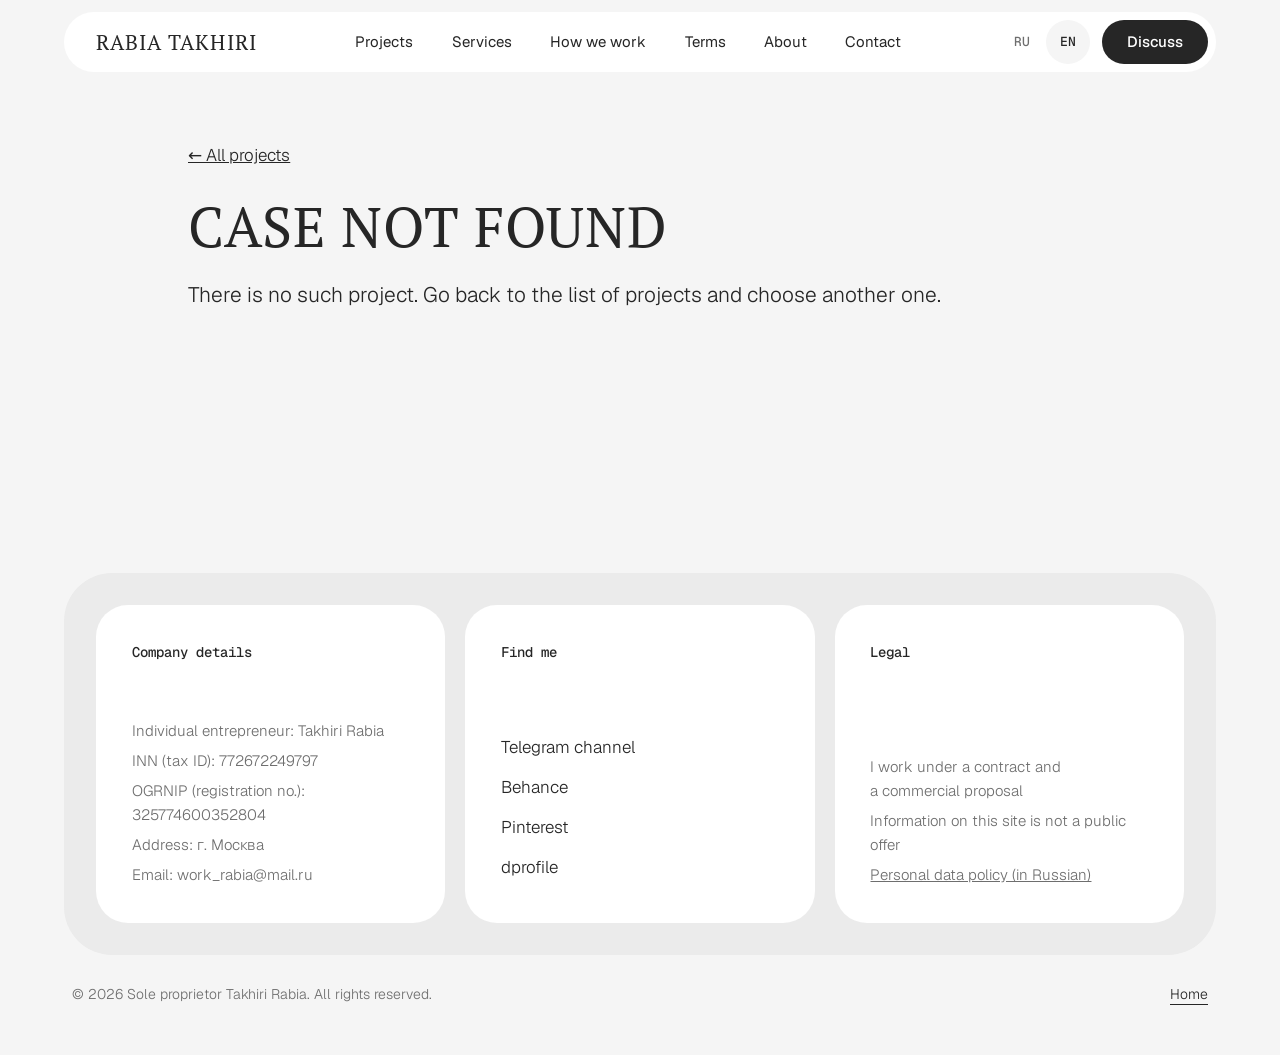
==== case.html @ e104e0b5 "сайт" ====
<!doctype html>
<html lang="ru">
<head>
<meta charset="utf-8">
<meta name="viewport" content="width=device-width, initial-scale=1">
<title>Кейс — Rabia Takhiri</title>
<meta name="description" content="">
<link rel="icon" href="favicon.svg" type="image/svg+xml">
<link rel="stylesheet" href="css/style.css">
</head>
<body>
<a class="skip" href="#main" data-i18n="skip">К содержимому</a>

<div class="header-wrap">
  <header class="site-header container">
    <a class="wordmark" href="index.html" data-i18n-attr="aria-label:nav.home" aria-label="Rabia Takhiri, в начало страницы">Rabia Takhiri</a>

    <nav class="nav" id="nav" data-i18n-attr="aria-label:nav.menu" aria-label="Меню">
      <a href="index.html#projects" data-i18n="nav.projects">Проекты</a>
      <a href="index.html#services" data-i18n="nav.services">Услуги</a>
      <a href="index.html#process" data-i18n="nav.process">Как мы работаем</a>
      <a href="index.html#terms" data-i18n="nav.terms">Условия</a>
      <a href="index.html#about" data-i18n="nav.about">Обо мне</a>
      <a href="index.html#contacts" data-i18n="nav.contacts">Контакты</a>
    </nav>

    <div class="header-actions">
      <div class="lang" role="group" data-i18n-attr="aria-label:nav.lang" aria-label="Язык сайта">
        <button type="button" data-lang="ru" aria-pressed="true">RU</button>
        <button type="button" data-lang="en" aria-pressed="false">EN</button>
      </div>
      <a class="btn btn--dark btn--sm header-write" data-link="telegram" data-i18n="nav.write" href="https://t.me/work_rabia">Обсудить</a>
      <button type="button" class="menu-btn" id="menu-btn" aria-expanded="false" aria-controls="nav" data-i18n="nav.menu">Меню</button>
    </div>
  </header>
</div>

<main class="case container" id="main">
  <a class="doc-back" href="index.html#projects" data-i18n="casePage.back">← Все проекты</a>
  <div class="case-head" id="case-head"></div>
  <div class="case-content" id="case-body"></div>
</main>

<footer class="footer container">
  <div class="footer-panel">
    <div class="footer-grid">
      <section class="fcard">
        <p class="flabel" data-i18n="footer.legalTitle"></p>
        <div class="fbody">
          <p class="footer-name" data-i18n="footer.name"></p>
          <p id="f-inn"></p>
          <p id="f-ogrnip"></p>
          <p id="f-address"></p>
          <p id="f-email"></p>
        </div>
      </section>
      <section class="fcard">
        <p class="flabel" data-i18n="footer.linksTitle"></p>
        <ul class="flinks">
          <li><a data-link="channel" data-i18n="contacts.channel" href="https://t.me/rabia_tathiri">Telegram-канал</a></li>
          <li><a data-link="behance" data-i18n="contacts.behance" href="https://www.behance.net/rabiatathiri">Behance</a></li>
          <li><a data-link="pinterest" data-i18n="contacts.pinterest" href="https://www.pinterest.com/rabia_tathiri/">Pinterest</a></li>
          <li><a data-link="dprofile" data-i18n="contacts.dprofile" href="https://dprofile.ru/rabiata">dprofile</a></li>
        </ul>
      </section>
      <section class="fcard">
        <p class="flabel" data-i18n="footer.workTitle"></p>
        <div class="fbody">
          <p data-i18n="footer.contract"></p>
          <p data-i18n="footer.offer"></p>
          <p><a href="privacy.html" data-i18n="footer.privacy">Политика обработки персональных данных</a></p>
        </div>
      </section>
    </div>
  </div>
  <div class="footer-bottom">
    <p data-i18n="footer.copy"></p>
    <a href="index.html" data-i18n="casePage.home">На главную</a>
  </div>
</footer>

<noscript><p class="noscript">Для работы сайта нужен JavaScript. Telegram: <a href="https://t.me/work_rabia">@work_rabia</a></p></noscript>

<script src="content/settings.js"></script>
<script src="content/texts.js"></script>
<script src="content/projects.js"></script>
<script src="content/kinni.js"></script>
<script src="js/transitions.js"></script>
<script src="js/main.js"></script>
</body>
</html>
---- css/style.css ----
/* Rabia — стили */

/* ---------- шрифты (лежат в папке fonts, ничего внешнего не грузится) ---------- */
@font-face {
  font-family: 'PT Serif';
  src: url('../fonts/pt-serif-cyrillic-ext-400-normal.woff2') format('woff2');
  font-weight: 400;
  font-style: normal;
  font-display: swap;
  unicode-range: U+0460-052F,U+1C80-1C8A,U+20B4,U+2DE0-2DFF,U+A640-A69F,U+FE2E-FE2F;
}
@font-face {
  font-family: 'PT Serif';
  src: url('../fonts/pt-serif-cyrillic-400-normal.woff2') format('woff2');
  font-weight: 400;
  font-style: normal;
  font-display: swap;
  unicode-range: U+0301,U+0400-045F,U+0490-0491,U+04B0-04B1,U+2116;
}
@font-face {
  font-family: 'PT Serif';
  src: url('../fonts/pt-serif-latin-ext-400-normal.woff2') format('woff2');
  font-weight: 400;
  font-style: normal;
  font-display: swap;
  unicode-range: U+0100-02BA,U+02BD-02C5,U+02C7-02CC,U+02CE-02D7,U+02DD-02FF,U+0304,U+0308,U+0329,U+1D00-1DBF,U+1E00-1E9F,U+1EF2-1EFF,U+2020,U+20A0-20AB,U+20AD-20C0,U+2113,U+2C60-2C7F,U+A720-A7FF;
}
@font-face {
  font-family: 'PT Serif';
  src: url('../fonts/pt-serif-latin-400-normal.woff2') format('woff2');
  font-weight: 400;
  font-style: normal;
  font-display: swap;
  unicode-range: U+0000-00FF,U+0131,U+0152-0153,U+02BB-02BC,U+02C6,U+02DA,U+02DC,U+0304,U+0308,U+0329,U+2000-206F,U+20AC,U+2122,U+2191,U+2193,U+2212,U+2215,U+FEFF,U+FFFD;
}
@font-face {
  font-family: 'Geist';
  src: url('../fonts/geist-cyrillic-wght-normal.woff2') format('woff2');
  font-weight: 100 900;
  font-display: swap;
  unicode-range: U+0301, U+0400-045F, U+0490-0491, U+04B0-04B1, U+2116;
}
@font-face {
  font-family: 'Geist';
  src: url('../fonts/geist-latin-ext-wght-normal.woff2') format('woff2');
  font-weight: 100 900;
  font-display: swap;
  unicode-range: U+0100-02BA, U+02BD-02C5, U+02C7-02CC, U+02CE-02D7, U+02DD-02FF, U+0304, U+0308, U+0329, U+1D00-1DBF, U+1E00-1E9F, U+1EF2-1EFF, U+2020, U+20A0-20AB, U+20AD-20C0, U+2113, U+2C60-2C7F, U+A720-A7FF;
}
@font-face {
  font-family: 'Geist';
  src: url('../fonts/geist-latin-wght-normal.woff2') format('woff2');
  font-weight: 100 900;
  font-display: swap;
  unicode-range: U+0000-00FF, U+0131, U+0152-0153, U+02BB-02BC, U+02C6, U+02DA, U+02DC, U+0304, U+0308, U+0329, U+2000-206F, U+20AC, U+2122, U+2191, U+2193, U+2212, U+2215, U+FEFF, U+FFFD;
}
@font-face {
  font-family: 'Geist Mono';
  src: url('../fonts/geist-mono-cyrillic-wght-normal.woff2') format('woff2');
  font-weight: 100 900;
  font-display: swap;
  unicode-range: U+0301, U+0400-045F, U+0490-0491, U+04B0-04B1, U+2116;
}
@font-face {
  font-family: 'Geist Mono';
  src: url('../fonts/geist-mono-latin-ext-wght-normal.woff2') format('woff2');
  font-weight: 100 900;
  font-display: swap;
  unicode-range: U+0100-02BA, U+02BD-02C5, U+02C7-02CC, U+02CE-02D7, U+02DD-02FF, U+0304, U+0308, U+0329, U+1D00-1DBF, U+1E00-1E9F, U+1EF2-1EFF, U+2020, U+20A0-20AB, U+20AD-20C0, U+2113, U+2C60-2C7F, U+A720-A7FF;
}
@font-face {
  font-family: 'Geist Mono';
  src: url('../fonts/geist-mono-latin-wght-normal.woff2') format('woff2');
  font-weight: 100 900;
  font-display: swap;
  unicode-range: U+0000-00FF, U+0131, U+0152-0153, U+02BB-02BC, U+02C6, U+02DA, U+02DC, U+0304, U+0308, U+0329, U+2000-206F, U+20AC, U+2122, U+2191, U+2193, U+2212, U+2215, U+FEFF, U+FFFD;
}

/* ---------- основа ---------- */
:root {
  --bg: #F5F5F5;
  --card: #FFFFFF;
  --ink: #262626;
  --muted: #6E6E6E;
  --line: #E6E6E6;
  --dark: #262626;
  --dark-muted: #BDBDBD;
  --display: 'PT Serif', Georgia, 'Times New Roman', serif;
  --display-weight: 400;
  --display-style: normal;
  --body: 'Geist', system-ui, -apple-system, 'Segoe UI', Arial, sans-serif;
  --mono: 'Geist Mono', ui-monospace, 'SFMono-Regular', Menlo, Consolas, monospace;
  --r-xl: clamp(28px, 4vw, 48px);
  --r-l: clamp(20px, 2.6vw, 32px);
  --gap-section: clamp(104px, 14vw, 184px);
  --pad-card: clamp(28px, 5vw, 64px);
}

*, *::before, *::after { box-sizing: border-box; }

html {
  -webkit-text-size-adjust: 100%;
  text-size-adjust: 100%;
}
@media (prefers-reduced-motion: no-preference) {
  html { scroll-behavior: smooth; }
}

body {
  margin: 0;
  background: var(--bg);
  color: var(--ink);
  font-family: var(--body);
  font-size: 17px;
  font-weight: 300;
  line-height: 1.6;
  -webkit-font-smoothing: antialiased;
}

h1, h2, h3, h4, p, ul, ol, dl, dd, figure { margin: 0; padding: 0; }
ul, ol { list-style: none; }
img { display: block; max-width: 100%; }

a { color: inherit; }

.container {
  width: 100%;
  max-width: 1248px;
  margin-inline: auto;
  padding-inline: clamp(16px, 4vw, 48px);
}

.sr-only {
  position: absolute; width: 1px; height: 1px; margin: -1px; padding: 0;
  overflow: hidden; clip: rect(0, 0, 0, 0); white-space: nowrap; border: 0;
}

.skip {
  position: absolute; left: 16px; top: -64px; z-index: 50;
  background: var(--dark); color: #fff; padding: 12px 20px; border-radius: 999px;
  text-decoration: none; font-weight: 500;
}
.skip:focus { top: 16px; }

:focus-visible {
  outline: 3px solid var(--ink);
  outline-offset: 3px;
  border-radius: 6px;
}

/* ---------- заголовки ---------- */
h1, h2, h3 {
  font-family: var(--display);
  font-weight: var(--display-weight);
  font-style: var(--display-style);
  text-transform: uppercase;
  line-height: 1.15;
  letter-spacing: 0.02em;
  font-synthesis-weight: none;
}
h1 { font-size: clamp(28px, 3.9vw, 50px); line-height: 1.02; letter-spacing: 0.012em; }
h2 { font-size: clamp(24px, 2.9vw, 38px); letter-spacing: 0.022em; }
h3 { font-size: clamp(17px, 1.7vw, 22px); letter-spacing: 0.045em; }
h4 {
  font-family: var(--mono);
  font-size: 14px;
  font-weight: 500;
  line-height: 1.4;
}

.section { margin-top: var(--gap-section); scroll-margin-top: 96px; }
.section-head { margin-bottom: clamp(40px, 6vw, 72px); max-width: 720px; }
.section-intro { margin-top: 28px; font-size: 19px; line-height: 1.65; }
.section-foot { margin-top: clamp(40px, 6vw, 64px); }

.card {
  background: var(--card);
  border-radius: var(--r-xl);
  padding: var(--pad-card);
}

.chip {
  display: inline-flex;
  align-items: center;
  min-height: 32px;
  padding: 0 16px;
  border-radius: 999px;
  background: var(--bg);
  font-family: var(--mono);
  font-size: 13px;
  font-weight: 400;
  line-height: 1.3;
}

/* ---------- кнопки ---------- */
.btn {
  display: inline-flex;
  align-items: center;
  justify-content: center;
  min-height: 52px;
  padding: 0 32px;
  border-radius: 999px;
  border: 1px solid transparent;
  font-family: var(--body);
  font-size: 16px;
  font-weight: 500;
  line-height: 1.2;
  text-decoration: none;
  cursor: pointer;
  transition: background-color 200ms ease, color 200ms ease, border-color 200ms ease;
}
.btn--sm { min-height: 44px; padding: 0 24px; font-size: 15px; }
.btn--lg { min-height: 60px; padding: 0 40px; font-size: 17px; }
.btn--dark { background: var(--dark); color: #fff; }
.btn--dark:hover { background: #404040; }
.btn--outline { background: transparent; color: var(--ink); border-color: var(--ink); }
.btn--outline:hover { background: var(--ink); color: #fff; }
.btn--light { background: #fff; color: var(--ink); }
.btn--light:hover { background: #E9E9E9; }
.tariff--dark :focus-visible { outline-color: #fff; }

/* ---------- шапка ---------- */
.header-wrap {
  position: sticky;
  top: 0;
  z-index: 30;
  background: var(--bg);
  padding-block: 12px;
}
.site-header {
  position: relative;
  display: flex;
  align-items: center;
  justify-content: space-between;
  gap: 16px;
  background: var(--card);
  border-radius: 999px;
  padding: 8px 8px 8px 32px;
  max-width: calc(1248px - 2 * clamp(16px, 4vw, 48px));
  width: calc(100% - 2 * clamp(16px, 4vw, 48px));
}
.wordmark {
  font-family: var(--display);
  font-size: 28px;
  text-transform: uppercase;
  text-decoration: none;
  line-height: 1;
  letter-spacing: 0.05em;
}
.nav { display: flex; gap: clamp(20px, 3vw, 40px); font-size: 15px; font-weight: 400; }
.nav a { text-decoration: none; padding: 10px 0; }
.nav a:hover { text-decoration: underline; text-underline-offset: 6px; }
.header-actions { display: flex; align-items: center; gap: 12px; }
.lang { display: flex; gap: 2px; }
.lang button {
  font: inherit;
  font-family: var(--mono);
  font-size: 13px;
  font-weight: 500;
  min-width: 44px;
  min-height: 44px;
  padding: 0 10px;
  border: 0;
  background: transparent;
  color: var(--muted);
  border-radius: 999px;
  cursor: pointer;
}
.lang button[aria-pressed="true"] { background: var(--bg); color: var(--ink); }
.menu-btn {
  display: none;
  font: inherit;
  font-size: 15px;
  font-weight: 500;
  min-height: 44px;
  padding: 0 22px;
  border: 1px solid var(--ink);
  background: transparent;
  color: var(--ink);
  border-radius: 999px;
  cursor: pointer;
}

/* ---------- первый экран ---------- */
.hero {
  display: grid;
  grid-template-columns: minmax(0, 1fr) minmax(0, 1fr);
  gap: clamp(48px, 7vw, 112px);
  align-items: center;
  padding-top: clamp(24px, 3.5vw, 48px);
}
.hero-text .lead { margin-top: 16px; font-size: clamp(18px, 1.7vw, 21px); line-height: 1.5; max-width: 420px; }
.hero-actions { margin-top: 36px; }
.hero-text .note { margin-top: 12px; font-size: 15px; color: var(--muted); max-width: 460px; }

.demo { padding: clamp(20px, 3vw, 32px); }
.demo-tag { font-family: var(--mono); font-size: 13px; font-weight: 400; color: var(--muted); padding: 4px 8px 16px; }

/* сцена масштабируется вместе с шириной карточки (единицы cqw) */
.stage {
  position: relative;
  container-type: inline-size;
  aspect-ratio: 1 / 1;
  width: 100%;
  background: #F7F6F2;
  border-radius: var(--r-l);
  overflow: hidden;
  --green: #1F3A2D;
  --sand: #C9B79C;
  --cream: #E6DCC8;
  --clay: #7A4E3A;
}
.stage > * { position: absolute; }

.p-mark {
  left: 35cqw; top: 35cqw; width: 30cqw; height: 30cqw;
  border-radius: 50%;
  background: var(--green);
  color: #F5F5F5;
  display: flex; align-items: center; justify-content: center;
  transition: transform 900ms cubic-bezier(.2, .7, .2, 1);
  transform-origin: 50% 50%;
}
.p-mark span { font-family: var(--display); font-size: 17cqw; line-height: 1; padding-bottom: 1.2cqw; }
.stage[data-mode="system"] .p-mark { transform: translate(-32.5cqw, -32.5cqw) scale(.7); }

.p-palette, .p-type, .p-card, .p-poster, .p-pack {
  opacity: 0;
  transform: translateY(2cqw);
  transition: opacity 600ms ease, transform 600ms ease;
}
.stage[data-mode="system"] .p-palette,
.stage[data-mode="system"] .p-type,
.stage[data-mode="system"] .p-card,
.stage[data-mode="system"] .p-poster,
.stage[data-mode="system"] .p-pack { opacity: 1; transform: none; }
.stage[data-mode="system"] .p-palette { transition-delay: 350ms; }
.stage[data-mode="system"] .p-type    { transition-delay: 450ms; }
.stage[data-mode="system"] .p-card    { transition-delay: 550ms; }
.stage[data-mode="system"] .p-poster  { transition-delay: 650ms; }
.stage[data-mode="system"] .p-pack    { transition-delay: 750ms; }

.p-palette { left: 36cqw; top: 7cqw; display: flex; gap: 2cqw; }
.p-palette i { display: block; width: 13cqw; height: 13cqw; border-radius: 4cqw; }
.p-palette i:nth-child(1) { background: var(--green); }
.p-palette i:nth-child(2) { background: var(--sand); }
.p-palette i:nth-child(3) { background: var(--cream); }
.p-palette i:nth-child(4) { background: var(--clay); }

.p-type { left: 36cqw; top: 25cqw; font-family: var(--display); font-size: 14cqw; line-height: 1; color: var(--green); }

.p-card {
  left: 7cqw; top: 44cqw; width: 52cqw; height: 28cqw;
  border-radius: 5cqw; background: var(--green); color: #F5F5F5;
  padding: 4cqw; display: flex; flex-direction: column; justify-content: space-between;
  font-family: var(--mono); font-size: 3.2cqw; line-height: 1.2;
}
.p-card .dot { width: 6cqw; height: 6cqw; border-radius: 50%; border: 0.4cqw solid var(--cream); }

.p-poster {
  left: 64cqw; top: 31cqw; width: 29cqw; height: 41cqw;
  border-radius: 5cqw; background: var(--cream); color: var(--green);
  padding: 3.5cqw; display: flex; flex-direction: column; justify-content: space-between;
  font-family: var(--mono); font-size: 3.2cqw; line-height: 1.2;
}
.p-poster .disc { width: 13cqw; height: 13cqw; border-radius: 50%; background: var(--green); }

.p-pack {
  left: 7cqw; top: 78cqw; width: 86cqw; height: 14cqw;
  border-radius: 999px; background: var(--sand); color: #262626;
  padding: 0 6cqw; display: flex; align-items: center; justify-content: space-between;
  font-family: var(--mono); font-size: 3.2cqw;
}
.p-pack .dot { width: 5.5cqw; height: 5.5cqw; border-radius: 50%; background: var(--green); }

.demo-controls { display: flex; flex-wrap: wrap; gap: 8px; margin-top: 20px; padding-inline: 4px; }
.demo-controls button {
  font: inherit;
  font-size: 15px;
  font-weight: 500;
  min-height: 44px;
  padding: 0 24px;
  border: 1px solid var(--ink);
  border-radius: 999px;
  background: transparent;
  color: var(--ink);
  cursor: pointer;
  transition: background-color 200ms ease, color 200ms ease;
}
.demo-controls button[aria-pressed="true"] { background: var(--ink); color: #fff; }
.demo-cap { margin: 16px 4px 4px; min-height: 3.2em; font-size: 15px; color: var(--muted); }

/* ---------- кейс Kinni ---------- */
.steps { display: flex; flex-direction: column; gap: clamp(24px, 3vw, 40px); }
.step {
  display: grid;
  grid-template-columns: minmax(0, 1fr) minmax(0, 1.15fr);
  gap: clamp(32px, 5vw, 72px);
  align-items: center;
}
.step:nth-child(even) .step-media { order: -1; }
.step--solo { grid-template-columns: minmax(0, 1fr); }
.step-text .num {
  display: inline-flex; align-items: center; justify-content: center;
  width: 40px; height: 40px; margin-bottom: 28px;
  border: 1px solid var(--ink); border-radius: 999px;
  font-family: var(--mono); font-size: 14px; font-weight: 500;
}
.step-text h3 { margin-bottom: 16px; }
.step-text p { max-width: 380px; }

.media { border-radius: var(--r-l); overflow: hidden; background: #EDEDED; aspect-ratio: 4 / 3; }
.media img { width: 100%; height: 100%; object-fit: cover; }
.media--empty { display: flex; align-items: center; justify-content: center; padding: 24px; }
.media-hint { font-family: var(--mono); font-size: 13px; font-weight: 400; color: #5C5C5C; text-align: center; max-width: 260px; }

.video { margin-top: clamp(24px, 3vw, 40px); display: flex; flex-wrap: wrap; gap: 32px; align-items: center; justify-content: space-between; }
.video-text { max-width: 520px; }
.video-text .media-hint { text-align: left; max-width: none; }
.video-text h3 { margin-bottom: 16px; }
.video-actions { display: flex; flex-wrap: wrap; gap: 12px; }

/* ---------- проекты ---------- */
.projects { display: flex; flex-direction: column; gap: clamp(32px, 4vw, 56px); }
.project {
  display: grid;
  grid-template-columns: minmax(0, 1.05fr) minmax(0, 1fr);
  gap: clamp(32px, 5vw, 72px);
  align-items: start;
}
.project--solo { grid-template-columns: minmax(0, 1fr); }
.gallery { display: grid; grid-template-columns: repeat(2, minmax(0, 1fr)); gap: 16px; }
.gallery-main { grid-column: 1 / -1; aspect-ratio: 1883 / 1527; }
.gallery-more { aspect-ratio: 1 / 1; }
.project-head { display: flex; flex-direction: column; align-items: flex-start; gap: 20px; margin-bottom: 40px; }
.facts { display: flex; flex-direction: column; gap: 32px; }
.fact dt { font-family: var(--mono); font-size: 13px; font-weight: 500; color: var(--muted); margin-bottom: 8px; }
.fact dd { max-width: 480px; }
.stats { display: grid; grid-template-columns: repeat(auto-fit, minmax(150px, 1fr)); gap: 32px 24px; margin-top: 40px; padding-top: 40px; border-top: 1px solid var(--line); }
.stat-v { display: block; font-family: var(--display); font-weight: 400; font-size: clamp(34px, 4vw, 48px); line-height: 1; margin-bottom: 12px; }
.stat-t { display: block; font-size: 14px; line-height: 1.5; color: var(--muted); }
.project-note { margin-top: 32px; font-size: 14px; color: var(--muted); max-width: 440px; }
.project-btn { margin-top: 40px; }
.project--soon { display: block; text-align: left; padding-block: clamp(40px, 6vw, 72px); background: transparent; border: 1px solid #D9D9D9; }
.project--soon h3 { margin-bottom: 12px; }
.project--soon p { color: var(--muted); max-width: 520px; }
.project--soon h3 { max-width: 520px; }

/* ---------- услуги ---------- */
.strat { margin: 32px 0 8px; padding: clamp(24px, 3vw, 32px); border-radius: 28px; background: var(--bg); }
.tariff .strat h4 { margin: 20px 0 12px; }
.strat h5 { margin: 32px 0 20px; font-size: 15px; font-weight: 500; }
.strat-lead { font-size: 15px; color: var(--muted); }
.questions { margin-top: 20px; display: flex; flex-direction: column; }
.questions li { padding: 14px 0; border-top: 1px solid var(--line); font-size: 17px; font-weight: 400; }
.questions li:last-child { border-bottom: 1px solid var(--line); }
.dots { display: flex; flex-direction: column; gap: 16px; }
.dots li { position: relative; padding-left: 24px; }
.dots li::before { content: ''; position: absolute; left: 0; top: 0.7em; width: 6px; height: 6px; border-radius: 50%; background: currentColor; }
.extras { display: flex; flex-wrap: wrap; gap: 10px; margin-top: 28px; }
.extras li { min-height: 40px; display: inline-flex; align-items: center; padding: 0 18px; border-radius: 999px; background: #fff; font-size: 14px; font-weight: 400; }
.tariff--dark .strat { background: #333; }
.tariff--dark .strat-lead { color: var(--dark-muted); }
.tariff--dark .questions li { border-color: #4A4A4A; }
.tariff--dark .strat .chip, .tariff--dark .extras li { background: #262626; color: #fff; }
.tariff .part { margin-top: 40px; }
.tariff--dark .more { margin-top: 28px; }

.tariffs { display: grid; grid-template-columns: repeat(2, minmax(0, 1fr)); gap: clamp(20px, 2.5vw, 32px); margin-top: clamp(20px, 2.5vw, 32px); align-items: stretch; }
.tariff { display: flex; flex-direction: column; }
.tariff h3 { margin-bottom: 28px; }
.price { display: flex; flex-wrap: wrap; align-items: baseline; gap: 8px 20px; }
.price-num { font-family: var(--mono); font-size: clamp(32px, 3.8vw, 44px); font-weight: 500; line-height: 1.1; letter-spacing: -0.02em; }
.time { font-family: var(--mono); font-size: 14px; font-weight: 400; color: var(--muted); }
.fit { margin-top: 28px; font-size: 16px; color: var(--muted); }
.base { margin-top: 28px; display: inline-flex; align-self: flex-start; align-items: center; min-height: 36px; padding: 0 18px; border-radius: 999px; background: #3A3A3A; font-size: 15px; font-weight: 400; }
.tariff h4 { margin-top: 36px; margin-bottom: 4px; }
.lines { margin-top: 28px; display: flex; flex-direction: column; }
.tariff h4 + .lines { margin-top: 12px; }
.lines li { padding: 16px 0; border-top: 1px solid var(--line); }
.lines li:last-child { border-bottom: 1px solid var(--line); }
.lines.plus li { position: relative; padding-left: 28px; }
.lines.plus li::before { content: '+'; position: absolute; left: 0; top: 16px; font-family: var(--mono); font-weight: 500; }
.tariff .dots { margin-top: 20px; }
.tariff-cta { margin-top: auto; align-self: flex-start; }
.tariff > ul:last-of-type { margin-bottom: 48px; }
.tariff .strat ul:last-child { margin-bottom: 0; }

.tariff--dark { background: var(--dark); color: #fff; }
.tariff--dark .time { color: var(--dark-muted); }
.tariff--dark .lines li { border-color: #4A4A4A; }
.tariff--dark .lines li:last-child { border-color: #4A4A4A; }
.tariff--dark h4 { color: #fff; }
.tariff--dark .dots li { color: #E6E6E6; }

.diff { margin-top: clamp(40px, 5vw, 56px); max-width: 640px; font-size: 18px; font-weight: 400; }
.foot { margin-top: 16px; max-width: 640px; font-size: 15px; color: var(--muted); }

/* ---------- как мы работаем ---------- */
.process { display: grid; grid-template-columns: minmax(0, 0.8fr) minmax(0, 1.2fr); gap: clamp(40px, 6vw, 96px); }
.process-head .note { margin-top: 28px; font-size: 15px; color: var(--muted); max-width: 340px; }
.steps-list { counter-reset: s; display: flex; flex-direction: column; }
.steps-list li {
  counter-increment: s;
  display: grid; grid-template-columns: 40px 1fr; gap: 24px; align-items: center;
  padding: 24px 0; border-top: 1px solid var(--line); font-size: 18px; font-weight: 400;
}
.steps-list li:last-child { border-bottom: 1px solid var(--line); }
.steps-list li::before {
  content: counter(s);
  display: inline-flex; align-items: center; justify-content: center;
  width: 40px; height: 40px; border: 1px solid var(--ink); border-radius: 999px;
  font-family: var(--mono); font-size: 14px; font-weight: 500;
}
.steps-list li { line-height: 1.5; }

/* ---------- обо мне ---------- */
.about { display: grid; grid-template-columns: minmax(0, 0.85fr) minmax(0, 1.15fr); gap: clamp(40px, 7vw, 112px); align-items: center; }
.about--solo { grid-template-columns: minmax(0, 1fr); }
.about--solo .about-text { max-width: 640px; }
.portrait { aspect-ratio: 4 / 5; border-radius: var(--r-xl); }
.about-text h2 { margin-bottom: 40px; }
.paras { display: flex; flex-direction: column; gap: 28px; max-width: 560px; font-size: 18px; line-height: 1.7; }

/* ---------- контакты ---------- */
.contacts {
  display: grid;
  grid-template-columns: minmax(0, 1.1fr) minmax(0, 0.9fr);
  gap: clamp(40px, 6vw, 96px);
  align-items: center;
  padding-block: clamp(48px, 8vw, 104px);
}
.contacts-main h2 { margin-bottom: 28px; }
.contacts-main p { max-width: 440px; margin-bottom: 44px; }
.template { background: var(--bg); border-radius: var(--r-l); padding: clamp(24px, 3vw, 36px); }
.template h3 { font-family: var(--mono); font-size: 14px; font-weight: 500; text-transform: none; letter-spacing: 0; margin-bottom: 16px; }
.template-text { font-size: 17px; font-weight: 400; margin-bottom: 28px; }
.links { display: flex; flex-wrap: wrap; gap: 8px 40px; margin-top: 40px; padding-left: 8px; }
.links a { display: inline-flex; align-items: center; min-height: 44px; font-weight: 400; text-underline-offset: 6px; }

.footer { padding-block: 96px 48px; font-size: 15px; color: var(--ink); }
.noscript { padding: 24px; text-align: center; }

/* ---------- планшет и телефон ---------- */
@media (max-width: 960px) {
  .nav {
    display: none;
    position: absolute;
    top: calc(100% + 8px);
    left: 0; right: 0;
    flex-direction: column;
    gap: 0;
    padding: 12px 28px;
    background: var(--card);
    border-radius: var(--r-l);
  }
  .nav.open { display: flex; }
  .nav a { padding: 16px 0; border-top: 1px solid var(--line); font-size: 17px; }
  .nav a:first-child { border-top: 0; }
  .menu-btn { display: inline-flex; align-items: center; }
  .hero, .step, .project, .process, .about, .contacts { grid-template-columns: minmax(0, 1fr); }
  .step:nth-child(even) .step-media { order: 0; }
  .step-media { order: 2; }
  .gallery { position: static; }
  .tariffs { grid-template-columns: minmax(0, 1fr); }
  .portrait { aspect-ratio: 4 / 5; max-width: 480px; }
}

@media (max-width: 640px) {
  body { font-size: 16px; }
  .site-header { padding-left: 24px; }
  .header-write { display: none; }
  .demo { padding: 16px; }
  .btn--lg { width: 100%; padding: 0 24px; }
  .hero-actions { margin-top: 36px; }
  .project-btn, .tariff-cta { width: 100%; }
  .stats { grid-template-columns: minmax(0, 1fr); }
  .steps-list li { font-size: 17px; gap: 16px; }
  .links { gap: 4px 28px; }
}

/* ---------- уважение к настройке «уменьшить движение» ---------- */
@media (prefers-reduced-motion: reduce) {
  *, *::before, *::after {
    transition: none !important;
    animation: none !important;
    scroll-behavior: auto !important;
  }
}

/* стратегия внутри тарифов: доводка */
.strat .chip { background: #fff; }
.extras li { border-radius: 22px; padding-block: 8px; min-height: 40px; }
.tariff--dark .fit { color: var(--dark-muted); }


/* подвал: серая панель с белыми карточками внутри */
.footer-panel { padding: clamp(16px, 2.5vw, 32px); border-radius: clamp(28px, 4vw, 48px); background: #EBEBEB; }
.footer-grid { display: grid; grid-template-columns: repeat(3, minmax(0, 1fr)); gap: clamp(12px, 1.6vw, 20px); }
.fcard { display: flex; flex-direction: column; justify-content: space-between; gap: 56px; min-height: 260px; padding: clamp(24px, 2.8vw, 36px); border-radius: clamp(22px, 3vw, 32px); background: #fff; }
.flabel { font-family: var(--display); font-weight: 400; font-size: 17px; text-transform: uppercase; color: #767676; letter-spacing: 0.01em; }
.fbody { display: flex; flex-direction: column; gap: 6px; }
.fbody p { color: var(--muted); }
.fbody .footer-name { color: var(--ink); font-weight: 500; font-size: 17px; margin-bottom: 8px; }
.flinks { display: flex; flex-direction: column; }
.flinks a { display: inline-flex; align-items: center; min-height: 40px; font-size: 17px; text-decoration: none; }
.flinks a:hover { text-decoration: underline; text-underline-offset: 5px; }
.footer-bottom { display: flex; justify-content: space-between; gap: 24px; padding: 28px 8px 0; color: var(--muted); font-size: 14px; }
.footer-bottom a { color: var(--ink); text-underline-offset: 5px; display: inline-flex; min-height: 24px; }
@media (max-width: 960px) { .footer-grid { grid-template-columns: minmax(0, 1fr); } .fcard { min-height: 0; gap: 32px; } }
@media (max-width: 640px) { .footer-bottom { flex-direction: column; gap: 8px; } }

#identity .section-head h2, #contacts .contacts-main h2 { white-space: pre-line; }


/* карточка «Следующий проект»: заголовок крупнее */
.project--soon h3 { font-size: clamp(28px, 3.4vw, 44px); line-height: 1.08; max-width: 900px; text-wrap: balance; margin-bottom: 20px; letter-spacing: 0.015em; }

/* «Следующий проект»: заголовок в одну строку на широких экранах, размер подстраивается под ширину карточки */
.project--soon { container-type: inline-size; }
@media (min-width: 641px) {
  .project--soon h3 { font-size: clamp(20px, 4.3cqw, 44px); white-space: nowrap; max-width: none; text-wrap: nowrap; }
}

/* логотип-надпись «RABIA TATHIRI» */
.wordmark { white-space: nowrap; font-size: clamp(15px, 1.7vw, 21px); font-weight: 400; }
@media (max-width: 380px) { .wordmark { font-size: 13px; letter-spacing: 0; } .header-actions { gap: 6px; } .menu-btn { padding-inline: 14px; } .site-header { padding-inline: 14px; } }
#projects .section-head { margin-bottom: clamp(20px, 2.5vw, 32px); }

/* подписи в подвале: тот же шрифт и кегль, что у «Можно начать так» */
.flabel, .template h3 { font-family: var(--mono); font-size: 14px; font-weight: 500; text-transform: none; letter-spacing: 0; color: var(--ink); }

/* «Индивидуальный предприниматель…» того же размера и цвета, что ИНН */
.fbody .footer-name { color: var(--muted); font-weight: inherit; font-size: inherit; margin-bottom: 0; }

/* первый экран: слева карточка с заголовком и кнопкой, справа карточка с системой */
.hero { grid-template-columns: minmax(0, 1.1fr) minmax(0, 1fr); gap: clamp(12px, 1.6vw, 20px); align-items: stretch; padding-top: clamp(40px, 6vw, 88px); }
.hero-text { container-type: inline-size; display: flex; flex-direction: column; justify-content: space-between; gap: 48px; padding: clamp(28px, 4vw, 56px); }
.hero-text h1 { font-size: clamp(20px, 7cqw, 44px); line-height: 1.08; white-space: pre-line; }
.hero-bottom { margin-top: auto; }
.hero-text .hero-actions { margin-top: 0; }
.hero-text .note { margin-top: 12px; }
.demo { padding: clamp(12px, 1.6vw, 20px); }
@media (max-width: 960px) { .hero { grid-template-columns: minmax(0, 1fr); } .hero-text { gap: 32px; } }

/* ---------- три пакета, этапы и условия ---------- */

/* бренд-стратегия: широкая карточка над пакетами */
.shared { display: grid; grid-template-columns: minmax(0, 1fr) minmax(0, 1.1fr); gap: clamp(32px, 5vw, 80px); }
.shared .chip { background: var(--bg); }
.shared-main h3 { margin: 24px 0 16px; }
.shared-main .strat-lead { max-width: 380px; }
.shared-do h4 { margin-bottom: 24px; }
.shared .extras li { background: var(--bg); }

/* три пакета в ряд */
.tariffs { grid-template-columns: repeat(3, minmax(0, 1fr)); gap: clamp(12px, 1.6vw, 20px); margin-top: clamp(12px, 1.6vw, 20px); }
.tariff { padding: clamp(24px, 3vw, 40px); }
.tariff h3 { margin-bottom: 20px; }
.price-num { font-size: clamp(28px, 2.6vw, 36px); }
.terms { margin-top: 12px; font-family: var(--mono); font-size: 13px; font-weight: 400; color: var(--muted); }
.tariff--dark .terms { color: var(--dark-muted); }
.fit { margin-top: 20px; font-size: 16px; }
.tariff .lines { margin-top: 24px; }
.tariff .lines li { padding-block: 14px; font-size: 16px; }
.tariff .lines.plus li::before { top: 14px; }

/* «Рекомендую» */
.rec {
  display: inline-flex; align-items: center; align-self: flex-start;
  min-height: 32px; margin-bottom: 20px; padding: 0 16px;
  border-radius: 999px; background: #fff; color: var(--ink);
  font-family: var(--mono); font-size: 13px; font-weight: 400;
}

/* «Всё из минимального» */
.base { margin-top: 24px; background: var(--bg); color: var(--ink); }
.tariff--dark .base { background: #3A3A3A; color: #fff; }
.tariff .more { margin-top: 24px; margin-bottom: 0; }

/* сроки по этапам */
.stages { margin-top: clamp(12px, 1.6vw, 20px); }
.stages-head { max-width: 560px; margin-bottom: clamp(24px, 3vw, 36px); }
.stages-head h3 { margin-bottom: 12px; }
.stages-list { display: flex; flex-direction: column; }
.stages-list li { display: flex; align-items: baseline; justify-content: space-between; gap: 20px; padding: 16px 0; border-bottom: 1px solid var(--line); }
.stage-name { font-size: 17px; }
.stage-days { flex: none; font-family: var(--mono); font-size: 14px; font-weight: 400; color: var(--muted); }
.stages-total { margin-top: clamp(24px, 3vw, 36px); font-size: 17px; max-width: 560px; }

/* условия */
.terms-grid { display: grid; grid-template-columns: repeat(2, minmax(0, 1fr)); gap: clamp(12px, 1.6vw, 20px); }
.term { padding: clamp(24px, 3vw, 44px); }
.term .chip { background: var(--bg); }
.term-big { margin-top: 24px; font-family: var(--mono); font-size: clamp(26px, 2.4vw, 34px); font-weight: 500; line-height: 1.1; letter-spacing: -0.02em; }
.term .dots, .term .lines { margin-top: 24px; }
.term-text { margin-top: 20px; font-size: 16px; }
.term-note { margin-top: 20px; font-size: 14px; line-height: 1.6; color: var(--muted); }

@media (max-width: 960px) {
  .shared { grid-template-columns: minmax(0, 1fr); }
  .tariffs { grid-template-columns: minmax(0, 1fr); }
  .terms-grid { grid-template-columns: minmax(0, 1fr); }
}
@media (max-width: 640px) {
  .stages-list li { flex-direction: column; align-items: flex-start; gap: 4px; }
  .stage-days { text-align: left; }
}

/* промежуточные ширины: шесть пунктов меню, логотип и кнопка должны помещаться в шапку */
@media (min-width: 961px) and (max-width: 1140px) {
  .nav { gap: 18px; font-size: 14px; }
  .wordmark { font-size: 16px; }
  .header-write { padding-inline: 18px; }
}

/* ---------- страница кейса ---------- */
.case { max-width: 1000px; padding-top: clamp(32px, 4.5vw, 64px); padding-bottom: clamp(64px, 8vw, 120px); }
.case-head { margin-top: 28px; max-width: 760px; }
.case-head h1 { font-size: clamp(30px, 4.4vw, 60px); line-height: 1.04; }
.case-head .chip { margin-top: 20px; background: #fff; }
.case-head .lead { margin-top: 24px; font-size: clamp(18px, 1.7vw, 21px); line-height: 1.5; }
.case-content { margin-top: clamp(40px, 5vw, 64px); }
.case-content .facts { max-width: 760px; }
.case-content .stats { margin-top: clamp(32px, 4vw, 48px); }
.case-content .project-note { margin-top: 24px; max-width: 640px; }
.case-text { max-width: 680px; margin-top: clamp(48px, 6vw, 80px); }
.case-text h2 { font-size: clamp(21px, 2.1vw, 27px); margin-bottom: 14px; }
.case-media { margin: 0; border-radius: 0; overflow: hidden; background: var(--card); }
.case-gallery { margin-top: clamp(40px, 5vw, 64px); display: flex; flex-direction: column; gap: 12px; }
/* тёмная лента: картинки вплотную на чёрном фоне */
.case-gallery--dark, .case-gallery--light { gap: 0; }
.case-gallery--dark, .case-gallery--dark .case-media { background: #000; }
.case-gallery--light, .case-gallery--light .case-media { background: #fff; }
.case-media img { display: block; width: 100%; height: auto; }
.case-caption { padding: 14px 4px 0; font-size: 15px; color: var(--muted); }
.case-foot { margin-top: clamp(56px, 7vw, 96px); padding-top: clamp(32px, 4vw, 48px); border-top: 1px solid var(--line); display: flex; flex-wrap: wrap; align-items: center; gap: 20px 32px; }
.case-nav { display: flex; flex-wrap: wrap; gap: 12px 28px; }
.case-nav a { display: inline-flex; align-items: center; min-height: 44px; text-underline-offset: 5px; }

/* карточка проекта на главной ведёт в кейс */
.gallery-link { display: block; text-decoration: none; color: inherit; border-radius: var(--r-l); }
.gallery-link:hover .gallery-main img { transform: scale(1.02); }
.gallery-main img { transition: transform 500ms cubic-bezier(.2,.7,.2,1); }
.project-actions { margin-top: clamp(28px, 3vw, 40px); display: flex; flex-wrap: wrap; gap: 12px; }
@media (prefers-reduced-motion: reduce) { .gallery-main img { transition: none; } .gallery-link:hover .gallery-main img { transform: none; } }
.case-media.media--empty { aspect-ratio: 16 / 9; }
@media (max-width: 640px) { .case-media.media--empty { aspect-ratio: 4 / 3; } }

/* ---------- плавные переходы между страницами ---------- */
@media (prefers-reduced-motion: no-preference) {
  body { animation: page-in 480ms cubic-bezier(.2, .7, .2, 1) backwards; transition: opacity 260ms ease; }
  html.is-leaving body { opacity: 0; }
}
@keyframes page-in { from { opacity: 0; } to { opacity: 1; } }

[id^="project-"] { scroll-margin-top: 96px; }

/* картинка кейса проявляется, когда загрузилась; до этого место уже занято */
.case-media:not(.media--empty):not(.has-ratio) { aspect-ratio: 3 / 2; }
.case-media.is-loaded:not(.has-ratio) { aspect-ratio: auto; }
.case-media img { opacity: 0; transition: opacity 600ms ease; }
.case-media.is-loaded img { opacity: 1; }
@media (prefers-reduced-motion: reduce) { .case-media img { transition: none; } }

/* «О проекте» на странице кейса */
.about-title { font-size: clamp(26px, 3.2vw, 40px); line-height: 1.1; margin-bottom: clamp(28px, 3.5vw, 44px); }
.about-grid { display: grid; grid-template-columns: repeat(3, minmax(0, 1fr)); gap: clamp(32px, 4vw, 56px); }
.about-col { display: flex; flex-direction: column; gap: 32px; }
.about-label { font-family: var(--mono); font-size: 13px; font-weight: 500; color: var(--muted); margin-bottom: 10px; }
.about-item p:not(.about-label) { max-width: 36em; }
.about-list { gap: 14px; }
.about-list li { font-size: 16px; line-height: 1.5; }
.case-content .case-about + .stats { margin-top: clamp(40px, 5vw, 64px); }
@media (max-width: 900px) {
  .about-grid { grid-template-columns: minmax(0, 1fr); }
}

/* просвет после отдельных картинок: 1% ширины = белая щель в центре картинки 06 Vivante */
.case-gallery .case-media.gap-after{margin-bottom:1%}

/* почта в подвале без подчёркивания */
#f-email a { text-decoration: none; color: inherit; }
#f-email a:hover { text-decoration: underline; text-underline-offset: 4px; }
.case-all { font-size: 17px; text-decoration: none; color: var(--ink); }
.case-all:hover { text-decoration: underline; text-underline-offset: 5px; }

/* ---------- слайдер кейса Kinni ---------- */
.kslider-bar { display: flex; align-items: center; justify-content: space-between; gap: 16px; margin-bottom: 16px; flex-wrap: wrap; }
.kslider-tabs { display: inline-flex; gap: 4px; padding: 4px; border-radius: 999px; background: #fff; }
.kslider-tab { border: 0; background: transparent; color: var(--ink); font: inherit; font-size: 15px; padding: 10px 20px; border-radius: 999px; cursor: pointer; min-height: 44px; }
.kslider-tab.is-on { background: #232323; color: #fff; }
.kslider-tab:focus-visible, .kslider-btn:focus-visible, .kslider-track:focus-visible { outline: 2px solid var(--ink); outline-offset: 3px; }
.kslider-count { font-family: var(--mono); font-size: 14px; color: var(--muted); }
.kslider-stage { position: relative; padding: clamp(10px, 2vw, 28px); border-radius: var(--r-xl); background: #fff; }
.kslider-track { display: flex; overflow-x: auto; scroll-snap-type: x mandatory; scrollbar-width: none; border-radius: clamp(12px, 1.6vw, 20px); background: #fff; }
.kslider-track::-webkit-scrollbar { display: none; }
.kslide { flex: 0 0 100%; margin: 0; scroll-snap-align: start; aspect-ratio: 16 / 9; background: #fff; overflow: hidden; }
.kslide img { display: block; width: 100%; height: 100%; object-fit: contain; }
.kslider-btn { position: absolute; top: 50%; transform: translateY(-50%); width: 48px; height: 48px; border-radius: 50%; border: 0; background: rgba(255,255,255,.92); color: var(--ink); font-size: 20px; cursor: pointer; box-shadow: 0 2px 12px rgba(0,0,0,.12); }
.kslider-btn:disabled { opacity: 0; pointer-events: none; }
.kslider-prev { left: clamp(20px, 3vw, 44px); }
.kslider-next { right: clamp(20px, 3vw, 44px); }
.kslider-foot { margin-top: clamp(24px, 3vw, 40px); }
@media (max-width: 640px) { .kslider-btn { width: 40px; height: 40px; } .kslider-prev { left: 14px; } .kslider-next { right: 14px; } }
@media (prefers-reduced-motion: reduce) { .kslider-track { scroll-behavior: auto; } }

/* пояснение к кейсу Kinni */
.kinfo { display: grid; grid-template-columns: repeat(3, minmax(0, 1fr)); gap: clamp(12px, 1.6vw, 20px); margin-bottom: clamp(32px, 4vw, 56px); }
.kinfo-card { display: flex; flex-direction: column; gap: 16px; }
.kinfo-label { font-family: var(--mono); font-size: 14px; font-weight: 500; color: var(--ink); }
.kinfo-card p:not(.kinfo-label) { color: var(--muted); }
.kinfo-list { list-style: none; margin: 0; padding: 0; display: flex; flex-direction: column; gap: 10px; color: var(--muted); }
.kinfo-list li { padding-left: 16px; position: relative; }
.kinfo-list li::before { content: ""; position: absolute; left: 0; top: .7em; width: 5px; height: 5px; border-radius: 50%; background: var(--ink); }
@media (max-width: 960px) { .kinfo { grid-template-columns: minmax(0, 1fr); } }

/* выделенная фраза: «на примере этого бренда показываю, как я работаю» */
.kcallout { display: flex; flex-direction: column; align-items: flex-start; gap: 14px; margin-top: 28px; padding: clamp(20px, 2.4vw, 28px) clamp(22px, 3vw, 36px); max-width: 760px; border-radius: var(--r-l); background: #fff; }
.kcallout-tag { display: inline-flex; align-items: center; gap: 8px; font-family: var(--mono); font-size: 13px; font-weight: 500; padding: 6px 12px; border-radius: 999px; background: #232323; color: #fff; }
.kcallout p { margin: 0; font-size: clamp(20px, 2.2vw, 26px); line-height: 1.35; color: var(--ink); }

/* первый экран: картинки Kinni по кругу */
.hero-kinni { position: relative; padding: 0; overflow: hidden; min-height: 340px; background: #fff; }
.hero-kinni img { position: absolute; inset: 0; width: 100%; height: 100%; object-fit: cover; opacity: 0; transition: opacity 900ms ease; }
.hero-kinni img.is-on { opacity: 1; }
.hero-kinni-tag { position: absolute; left: 16px; bottom: 16px; padding: 7px 14px; border-radius: 999px; background: rgba(255,255,255,.94); color: var(--ink); font-family: var(--mono); font-size: 13px; font-weight: 500; }
@media (max-width: 960px) { .hero-kinni { min-height: 0; height: 0; padding-bottom: 56.25%; } }
@media (prefers-reduced-motion: reduce) { .hero-kinni img { transition: none; } }

/* слайдер: кнопка «Увеличить» и крупный просмотр */
.kslider-zoom { position: absolute; z-index: 2; right: clamp(20px, 3vw, 44px); top: clamp(20px, 3vw, 44px); min-height: 40px; padding: 0 16px; border: 0; border-radius: 999px; background: rgba(255,255,255,.94); color: var(--ink); font: inherit; font-size: 14px; cursor: pointer; box-shadow: 0 2px 12px rgba(0,0,0,.12); }
.kslider-zoom:focus-visible { outline: 2px solid var(--ink); outline-offset: 3px; }
.kslide img { cursor: zoom-in; }
body.lb-open { overflow: hidden; }
.lb { position: fixed; inset: 0; z-index: 1000; background: rgba(12,12,12,.97); display: flex; }
.lb-scroll { flex: 1; overflow: auto; display: flex; align-items: center; justify-content: center; padding: 64px 16px; -webkit-overflow-scrolling: touch; }
.lb-img { display: block; max-width: 100%; max-height: 100%; width: auto; height: auto; object-fit: contain; border-radius: 12px; cursor: zoom-in; }
.lb.is-zoom .lb-scroll { display: block; }
.lb.is-zoom .lb-img { max-width: none; max-height: none; width: 220%; min-width: 1400px; cursor: zoom-out; margin: 0 auto; }
.lb-btn { position: fixed; z-index: 2; min-width: 44px; min-height: 44px; padding: 0 16px; border: 0; border-radius: 999px; background: rgba(255,255,255,.94); color: #151515; font: inherit; font-size: 18px; cursor: pointer; }
.lb-btn:disabled { opacity: 0; pointer-events: none; }
.lb-btn:focus-visible { outline: 2px solid #fff; outline-offset: 3px; }
.lb-close { top: 14px; right: 14px; font-size: 26px; line-height: 1; }
.lb-zoom { top: 14px; left: 14px; font-size: 14px; }
.lb-prev { left: 14px; top: 50%; transform: translateY(-50%); }
.lb-next { right: 14px; top: 50%; transform: translateY(-50%); }
.lb-count { position: fixed; bottom: 16px; left: 50%; transform: translateX(-50%); padding: 6px 12px; border-radius: 999px; background: rgba(255,255,255,.94); color: #151515; font-family: var(--mono); font-size: 13px; }

/* кнопка на первом экране: обычного размера, не на всю ширину */
.hero-actions .btn--lg { width: auto; min-height: 52px; padding: 0 28px; font-size: 16px; }

.kteaser-btn { margin-top: 24px; width: auto; }

.case .kcallout { margin-bottom: 16px; }

.kteaser { display: grid; grid-template-columns: minmax(0, 1fr) auto; align-items: center; gap: 24px 48px; padding: clamp(24px, 3vw, 40px) clamp(24px, 3.4vw, 48px); }
.kteaser h2 { font-size: clamp(20px, 1.9vw, 24px); line-height: 1.2; margin: 0 0 12px; }
.kteaser p { margin: 0; max-width: 680px; font-size: 17px; line-height: 1.5; color: var(--ink-2, #555); }
.kteaser-btn { margin-top: 0; }
@media (max-width: 760px) { .kteaser { grid-template-columns: 1fr; } .kteaser-btn { justify-self: start; } }

/* обложка проекта остаётся на экране, пока читается текст карточки */
.gallery-link { position: sticky; top: 104px; align-self: start; }
@media (max-width: 960px) { .gallery-link { position: static; } }

.case .kinfo:not(.kinfo--one) { grid-template-columns: repeat(2, minmax(0, 1fr)); }
.kinfo--one { grid-template-columns: minmax(0, 1fr); }
.kcollat { display: grid; grid-template-columns: repeat(2, minmax(0, 1fr)); gap: 16px; margin: 40px 0; }
@media (max-width: 760px) { .case .kinfo:not(.kinfo--one) { grid-template-columns: minmax(0, 1fr); } .kcollat { grid-template-columns: minmax(0, 1fr); } }

/* ---------- блок «Логотип есть, а бренда нет?» ---------- */
.sysblock { display: grid; grid-template-columns: minmax(0, 1.05fr) minmax(0, 1fr); gap: clamp(28px, 4vw, 56px); align-items: start; margin-bottom: clamp(20px, 2.5vw, 32px); }
.sysblock h3 { font-family: var(--display); font-weight: 400; text-transform: uppercase; font-size: clamp(28px, 3.4vw, 44px); line-height: 1.1; margin: 0 0 20px; white-space: pre-line; text-wrap: balance; }
.sysblock-lead { margin: 0 0 28px; font-size: 18px; line-height: 1.6; max-width: 56ch; }
.syschecks { list-style: none; margin: 0 0 32px; padding: 0; }
.syschecks li { display: flex; gap: 14px; align-items: baseline; padding: 14px 0; border-bottom: 1px solid var(--line); font-size: 17px; }
.syschecks li:first-child { border-top: 1px solid var(--line); }
.syschecks-k { flex: none; width: 96px; font-family: var(--mono); font-size: 12px; letter-spacing: .04em; text-transform: uppercase; color: var(--muted); }
.sysblock-pic { border-radius: var(--r-l); overflow: hidden; background: var(--line); }
.sysblock-pic img { display: block; width: 100%; height: auto; }
@media (max-width: 860px) { .sysblock { grid-template-columns: 1fr; } }
.sysblock-pic { position: sticky; top: 104px; }
@media (max-width: 860px) { .sysblock-pic { position: static; } }
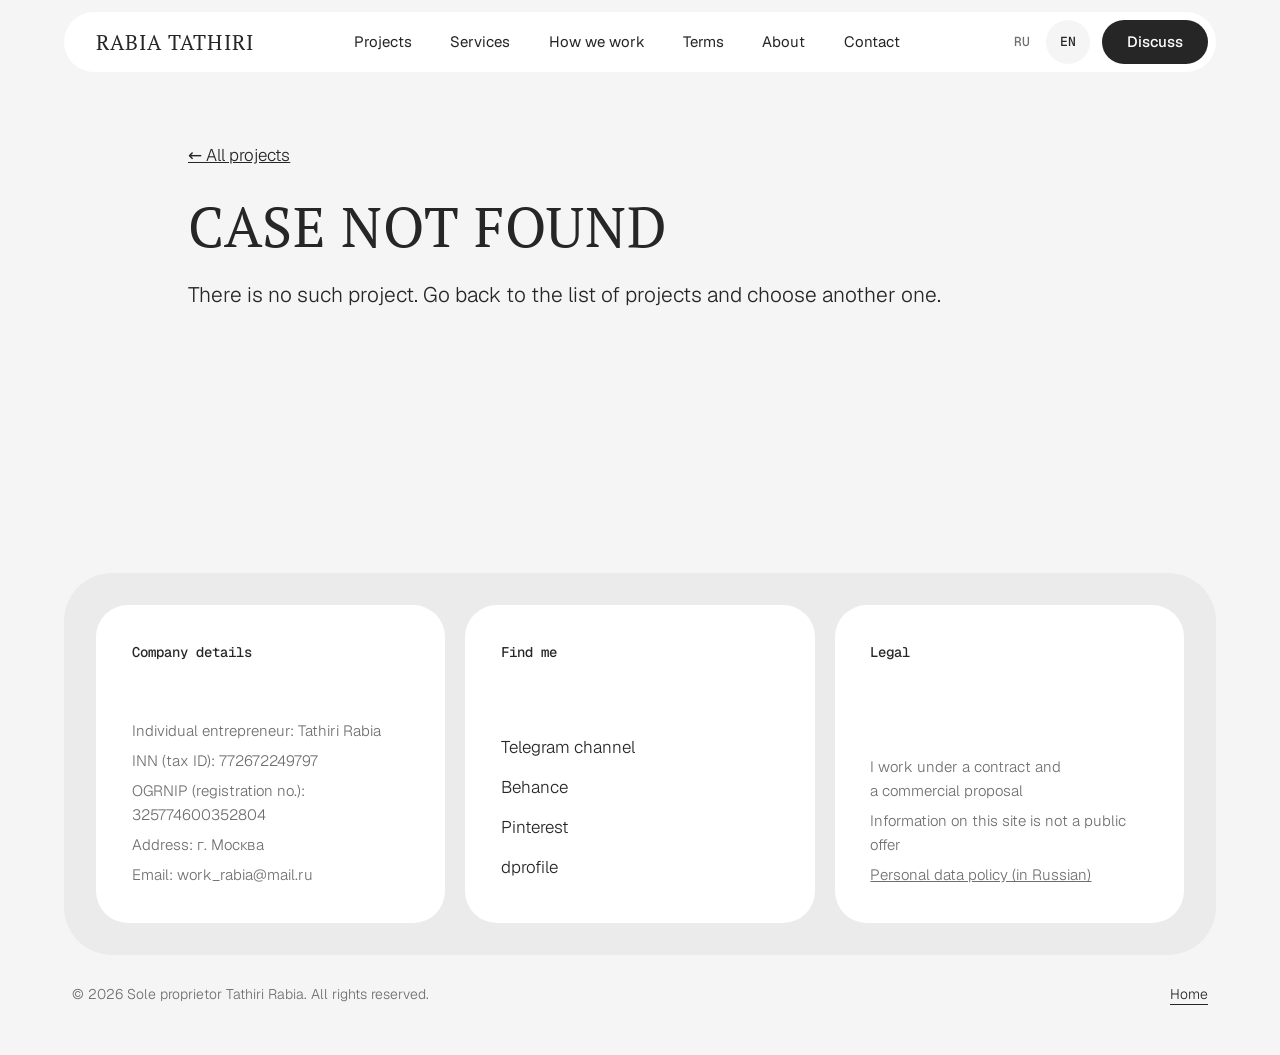
==== commit 7f389c43: "обновление" ====
--- a/case.html
+++ b/case.html
@@ -3,7 +3,7 @@
 <head>
 <meta charset="utf-8">
 <meta name="viewport" content="width=device-width, initial-scale=1">
-<title>Кейс — Rabia Takhiri</title>
+<title>Кейс — Rabia Tathiri</title>
 <meta name="description" content="">
 <link rel="icon" href="favicon.svg" type="image/svg+xml">
 <link rel="stylesheet" href="css/style.css">
@@ -13,7 +13,7 @@
 
 <div class="header-wrap">
   <header class="site-header container">
-    <a class="wordmark" href="index.html" data-i18n-attr="aria-label:nav.home" aria-label="Rabia Takhiri, в начало страницы">Rabia Takhiri</a>
+    <a class="wordmark" href="index.html" data-i18n-attr="aria-label:nav.home" aria-label="Rabia Tathiri, в начало страницы">Rabia Tathiri</a>
 
     <nav class="nav" id="nav" data-i18n-attr="aria-label:nav.menu" aria-label="Меню">
       <a href="index.html#projects" data-i18n="nav.projects">Проекты</a>
--- a/css/style.css
+++ b/css/style.css
@@ -869,16 +869,18 @@
 .kcollat { display: grid; grid-template-columns: repeat(2, minmax(0, 1fr)); gap: 16px; margin: 40px 0; }
 @media (max-width: 760px) { .case .kinfo:not(.kinfo--one) { grid-template-columns: minmax(0, 1fr); } .kcollat { grid-template-columns: minmax(0, 1fr); } }
 
-/* ---------- блок «Логотип есть, а бренда нет?» ---------- */
-.sysblock { display: grid; grid-template-columns: minmax(0, 1.05fr) minmax(0, 1fr); gap: clamp(28px, 4vw, 56px); align-items: start; margin-bottom: clamp(20px, 2.5vw, 32px); }
-.sysblock h3 { font-family: var(--display); font-weight: 400; text-transform: uppercase; font-size: clamp(28px, 3.4vw, 44px); line-height: 1.1; margin: 0 0 20px; white-space: pre-line; text-wrap: balance; }
-.sysblock-lead { margin: 0 0 28px; font-size: 18px; line-height: 1.6; max-width: 56ch; }
-.syschecks { list-style: none; margin: 0 0 32px; padding: 0; }
-.syschecks li { display: flex; gap: 14px; align-items: baseline; padding: 14px 0; border-bottom: 1px solid var(--line); font-size: 17px; }
-.syschecks li:first-child { border-top: 1px solid var(--line); }
-.syschecks-k { flex: none; width: 96px; font-family: var(--mono); font-size: 12px; letter-spacing: .04em; text-transform: uppercase; color: var(--muted); }
-.sysblock-pic { border-radius: var(--r-l); overflow: hidden; background: var(--line); }
-.sysblock-pic img { display: block; width: 100%; height: auto; }
-@media (max-width: 860px) { .sysblock { grid-template-columns: 1fr; } }
-.sysblock-pic { position: sticky; top: 104px; }
-@media (max-width: 860px) { .sysblock-pic { position: static; } }
+/* ---------- первый экран: «Логотип есть, а бренда нет?» ---------- */
+.hero { grid-template-columns: minmax(0, 1fr) minmax(0, 1.2fr); align-items: stretch; }
+.hero-text { justify-content: flex-start; gap: 0; }
+.hero-text h1 { margin: 0 0 22px; font-size: clamp(26px, 2.9vw, 42px); }
+.hero-lead { margin: 0; font-size: 16px; line-height: 1.6; max-width: 46ch; }
+.hero-text .hero-bottom { margin-top: auto; }
+.hero-side { padding: clamp(14px, 1.6vw, 20px); display: flex; flex-direction: column; gap: clamp(14px, 1.6vw, 20px); }
+.hero-kinni { position: relative; overflow: hidden; min-height: 0; height: 0; padding-bottom: 56.25%; border-radius: var(--r-l); background: var(--bg); }
+.hero-kinni img { object-fit: contain; }
+.syschecks { list-style: none; margin: 0; padding: 0 clamp(6px, 1vw, 12px) clamp(6px, 1vw, 12px); display: grid; grid-template-columns: 1fr 1fr; column-gap: clamp(20px, 3vw, 40px); }
+.syschecks li { display: flex; flex-direction: column; gap: 2px; padding: 12px 0; border-bottom: 1px solid var(--line); font-size: 15px; line-height: 1.35; }
+.syschecks li:nth-child(-n+2) { border-top: 1px solid var(--line); }
+.syschecks-k { font-family: var(--mono); font-size: 12px; letter-spacing: .04em; text-transform: uppercase; color: var(--muted); }
+@media (max-width: 960px) { .hero { grid-template-columns: minmax(0, 1fr); } .hero-text .hero-bottom { margin-top: 28px; } }
+@media (max-width: 480px) { .syschecks { grid-template-columns: 1fr; } .syschecks li:nth-child(2) { border-top: 0; } }
